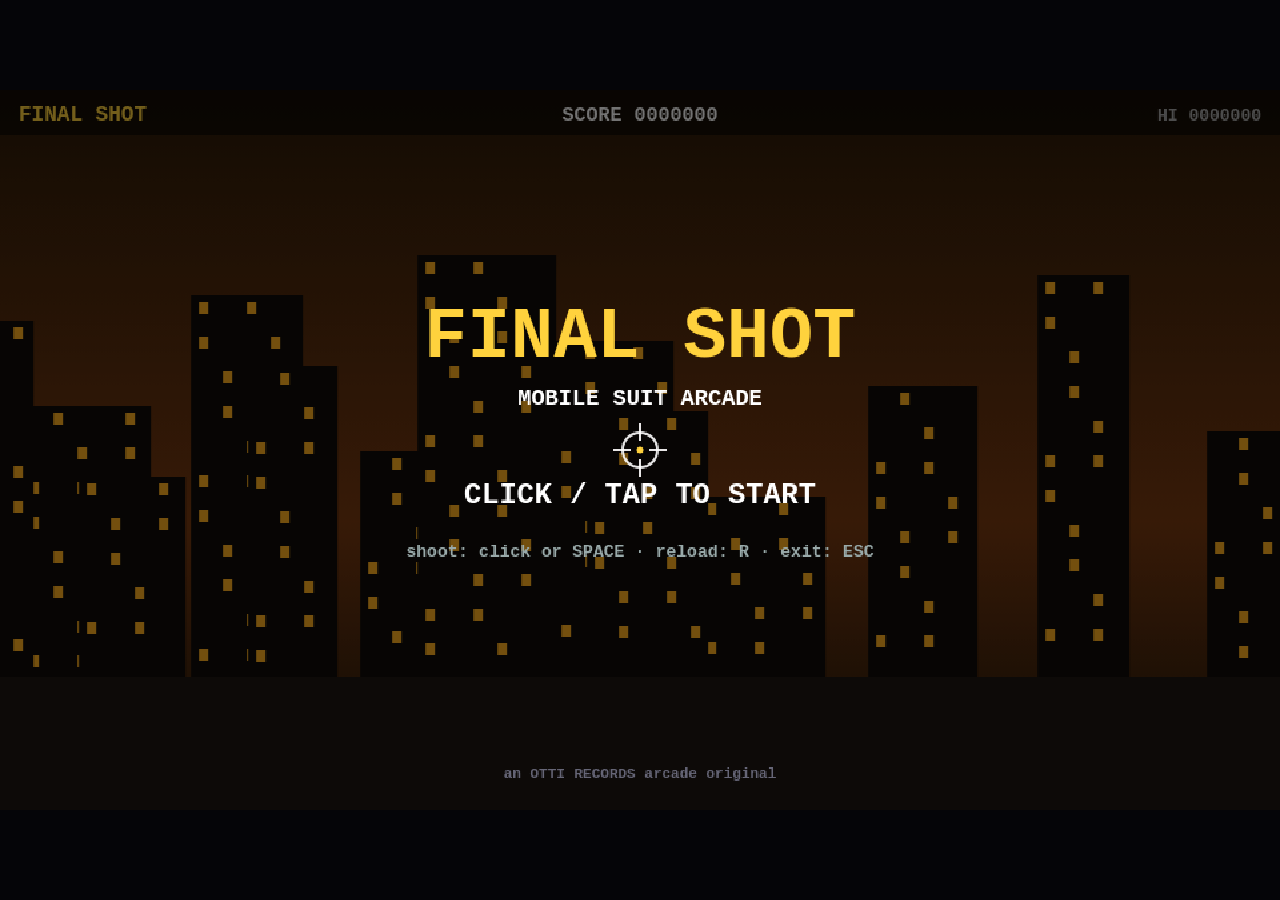
==== assets/arcade/index.html @ 14d90431 "Arcade wing: warehouse hall with 9 playable light-gun cabinets Recreates the arcade from OTTI's refe" ====
<!DOCTYPE html>
<html lang="en">
<head>
<meta charset="utf-8"/>
<meta name="viewport" content="width=device-width, initial-scale=1, viewport-fit=cover"/>
<title>OTTI ARCADE</title>
<style>
  *{box-sizing:border-box;margin:0;padding:0;-webkit-tap-highlight-color:transparent}
  html,body{width:100%;height:100%;overflow:hidden;background:#050508;font-family:'Courier New',monospace;
    user-select:none;-webkit-user-select:none;cursor:none}
  #cv{position:absolute;left:50%;top:50%;transform:translate(-50%,-50%);image-rendering:pixelated;cursor:none}
</style>
</head>
<body>
<canvas id="cv" width="960" height="540"></canvas>
<script>
/* ============================================================
   OTTI ARCADE — one light-gun engine, 8 games (hash-selected).
   All art canvas-drawn, all SFX synthesized. No external assets.
   Homage rebuilds of the cabinets in OTTI's reference video.
   ============================================================ */
const W=960,H=540,cv=document.getElementById('cv'),g=cv.getContext('2d');
function fit(){const s=Math.min(innerWidth/W,innerHeight/H);cv.style.width=(W*s)+'px';cv.style.height=(H*s)+'px';}
addEventListener('resize',fit);fit();

/* ---------- tiny synth SFX (no samples anywhere) ---------- */
let AC=null,master=null;
function ac(){if(!AC){AC=new (window.AudioContext||window.webkitAudioContext)();master=AC.createGain();master.gain.value=.5;master.connect(AC.destination);}AC.resume();return AC;}
function blip(f0,f1,dur,type,vol,noise){
  if(!AC)return;const t=AC.currentTime;
  if(noise){const n=AC.createBufferSource(),len=AC.sampleRate*dur,b=AC.createBuffer(1,len,AC.sampleRate),d=b.getChannelData(0);
    for(let i=0;i<len;i++)d[i]=(Math.random()*2-1)*(1-i/len);n.buffer=b;
    const gn=AC.createGain();gn.gain.setValueAtTime(vol,t);gn.gain.exponentialRampToValueAtTime(.001,t+dur);
    const fl=AC.createBiquadFilter();fl.type='bandpass';fl.frequency.setValueAtTime(f0,t);fl.frequency.exponentialRampToValueAtTime(Math.max(f1,40),t+dur);
    n.connect(fl);fl.connect(gn);gn.connect(master);n.start(t);n.stop(t+dur);return;}
  const o=AC.createOscillator(),gn=AC.createGain();o.type=type||'square';
  o.frequency.setValueAtTime(f0,t);o.frequency.exponentialRampToValueAtTime(Math.max(f1,30),t+dur);
  gn.gain.setValueAtTime(vol,t);gn.gain.exponentialRampToValueAtTime(.001,t+dur);
  o.connect(gn);gn.connect(master);o.start(t);o.stop(t+dur);
}
const SFX={
  shot:()=>blip(900,120,.09,'square',.30,true),
  auto:()=>blip(700,90,.06,'square',.18,true),
  pump:()=>{blip(300,80,.07,'square',.25,true);setTimeout(()=>blip(220,60,.06,'square',.22,true),70);},
  hit:()=>blip(300,900,.08,'square',.22),
  big:()=>blip(140,30,.5,'sawtooth',.4,true),
  bad:()=>blip(200,60,.35,'sawtooth',.35),
  civ:()=>blip(600,1200,.2,'triangle',.25),
  power:()=>{blip(440,880,.12,'square',.25);setTimeout(()=>blip(660,1320,.12,'square',.25),90);},
  reload:()=>{blip(500,250,.05,'square',.2,true);setTimeout(()=>blip(700,350,.05,'square',.2,true),90);},
  over:()=>{blip(400,50,.8,'sawtooth',.35);},
  stage:()=>{[523,659,784,1046].forEach((f,i)=>setTimeout(()=>blip(f,f,.14,'square',.22),i*110));},
  draw:()=>blip(1500,1500,.3,'sine',.3),
};

/* ---------- input ---------- */
const aim={x:W/2,y:H/2,down:false};
function toGame(e){const r=cv.getBoundingClientRect();return{x:(e.clientX-r.left)/r.width*W,y:(e.clientY-r.top)/r.height*H};}
cv.addEventListener('pointermove',e=>{const p=toGame(e);aim.x=p.x;aim.y=p.y;});
cv.addEventListener('pointerdown',e=>{e.preventDefault();const p=toGame(e);aim.x=p.x;aim.y=p.y;aim.down=true;ac();ST.shoot(p.x,p.y);});
cv.addEventListener('pointerup',()=>aim.down=false);
cv.addEventListener('pointercancel',()=>aim.down=false);
addEventListener('keydown',e=>{
  if(e.key==='Escape'){try{parent.__arcExit&&parent.__arcExit();}catch(_){}return;}
  if(e.repeat)return;ac();
  if(e.key===' '){ST.shoot(aim.x,aim.y);aim.down=true;}
  if(e.key==='r'||e.key==='R')ST.reload(true);
  if(e.key==='e'||e.key==='E')ST.specialKey();
});
addEventListener('keyup',e=>{if(e.key===' ')aim.down=false;});

/* ---------- helpers ---------- */
const TAU=Math.PI*2, rnd=(a,b)=>a+Math.random()*(b-a), pick=a=>a[Math.random()*a.length|0];
function rr(x,y,w,h,r){g.beginPath();g.roundRect(x,y,w,h,r);}
function txt(s,x,y,size,col,align){g.font='bold '+size+'px "Courier New",monospace';g.fillStyle=col;g.textAlign=align||'center';g.fillText(s,x,y);}

/* ============================================================
   GAME CONFIGS — each: theme, backdrop, enemy kinds, spawner,
   gun rules, special mechanics. Engine below is shared.
   ============================================================ */
const GAMES={

/* -------- GUNDAM: FINAL SHOT — mech shooter, city -> space -------- */
gundam:{
  title:'FINAL SHOT', sub:'MOBILE SUIT ARCADE', tint:'#ffd23d', hud:'shield',
  gun:{mag:Infinity}, stages:2,
  backdrop(t,stage){
    if(stage%2===0){ // city under siege
      const sky=g.createLinearGradient(0,0,0,H);sky.addColorStop(0,'#2a1a08');sky.addColorStop(.6,'#7a3a10');sky.addColorStop(1,'#171208');
      g.fillStyle=sky;g.fillRect(0,0,W,H);
      g.fillStyle='#100c0a';for(let i=0;i<14;i++){const bw=60+(i*37)%50,bh=120+(i*83)%200,x=((i*127+t*8)% (W+140))-120;g.fillRect(x,H-100-bh,bw,bh);
        g.fillStyle='#ffb020';for(let wy=0;wy<bh-20;wy+=26)for(let wx=6;wx<bw-10;wx+=18){if((i*7+wx+wy)%5<2)g.fillRect(x+wx,H-95-bh+wy,7,9);}g.fillStyle='#100c0a';}
      g.fillStyle='#1d1712';g.fillRect(0,H-100,W,100);
    }else{ // space
      g.fillStyle='#02030d';g.fillRect(0,0,W,H);
      g.fillStyle='#cfe4ff';for(let i=0;i<90;i++){const x=(i*211+t*(10+(i%5)*14))%W, y=(i*151)%H;g.globalAlpha=.3+(i%7)/10;g.fillRect(W-x,y,2,2);}g.globalAlpha=1;
      g.fillStyle='#12305a';g.beginPath();g.arc(W-140,110,70,0,TAU);g.fill();g.fillStyle='#1d4a80';g.beginPath();g.arc(W-160,95,54,0,TAU);g.fill();
    }
  },
  kinds:{
    zaku:{hp:2,pts:300,shooter:true,r:34,draw(e){ // one-eyed green mech head (original design)
      g.save();g.translate(e.x,e.y);
      g.fillStyle='#3f6b34';rr(-26,-20,52,40,8);g.fill();g.fillStyle='#2c4c25';rr(-30,4,60,14,5);g.fill();
      g.fillStyle='#151a12';rr(-16,-8,32,12,6);g.fill();
      const ph=(e.t*3)%2;g.fillStyle=ph<1?'#ff5050':'#ffb0b0';g.beginPath();g.arc(-8+16*((Math.sin(e.t*2)+1)/2),-2,5,0,TAU);g.fill();
      g.fillStyle='#3f6b34';rr(-6,-30,12,12,3);g.fill();g.restore();}},
    pod:{hp:1,pts:200,fly:true,r:24,draw(e){
      g.save();g.translate(e.x,e.y);g.rotate(Math.sin(e.t*4)*.2);
      g.fillStyle='#6b4a86';g.beginPath();g.ellipse(0,0,24,13,0,0,TAU);g.fill();
      g.fillStyle='#c9a2ff';g.beginPath();g.arc(0,-3,7,0,TAU);g.fill();
      g.fillStyle='#31213f';g.fillRect(-28,-2,10,4);g.fillRect(18,-2,10,4);g.restore();}},
    missile:{hp:1,pts:100,harm:true,r:14,draw(e){
      g.save();g.translate(e.x,e.y);g.rotate(e.vy>0?Math.PI/2:-Math.PI/2);
      g.fillStyle='#d8d5cc';rr(-14,-5,24,10,4);g.fill();g.fillStyle='#e84040';g.beginPath();g.moveTo(10,-5);g.lineTo(20,0);g.lineTo(10,5);g.fill();
      g.fillStyle='#ffb020';g.beginPath();g.moveTo(-14,-3);g.lineTo(-24-Math.random()*8,0);g.lineTo(-14,3);g.fill();g.restore();}},
    powerB:{hp:1,pts:0,power:'bazooka',r:20,draw(e){drop(e,'#e84040','B');}},
    powerS:{hp:1,pts:0,power:'shield',r:20,draw(e){drop(e,'#2b6be0','S');}},
  },
  spawn(s){
    if(s.tick%Math.max(30,70-s.stage*10)===0){
      const k=Math.random()<.6?'zaku':'pod';
      s.add(k, k==='zaku'?{x:rnd(60,W-60),y:H-60-rnd(0,60),vx:rnd(-30,30),vy:0}:{x:-30,y:rnd(60,H*0.5),vx:rnd(60,110)+s.stage*20,vy:0});
    }
    if(s.tick%150===100)s.add('missile',{x:rnd(80,W-80),y:-20,vx:0,vy:rnd(80,120)+s.stage*25});
    if(s.tick%600===400)s.add(Math.random()<.5?'powerB':'powerS',{x:rnd(100,W-100),y:-20,vx:0,vy:45});
    if(s.tick>0&&s.tick%1500===0)s.nextStage();
  },
  hudExtra(s){ if(s.power==='bazooka')txt('BAZOOKA x'+s.powerAmmo,W-14,58,15,'#ff7a1a','right'); },
},

/* -------- VIRTUA COP-style pair -------- */
vcop2:{
  title:'ARCADE COP 2', sub:'JUSTICE SHOT', tint:'#ffd23d', hud:'lives',
  gun:{mag:6}, stages:3,
  backdrop(t,stage){
    const cols=[['#20304a','#101825','#2c3f60'],['#3a2a18','#1d150c','#4a3a24'],['#25203a','#131020','#332c50']][stage%3];
    g.fillStyle=cols[1];g.fillRect(0,0,W,H);
    g.fillStyle=cols[0];g.fillRect(0,H-140,W,140);
    for(let i=0;i<6;i++){g.fillStyle=cols[2];rr(30+i*160,120+(i%2)*40,110,H-280-(i%2)*40,6);g.fill();
      g.fillStyle='rgba(0,0,0,.35)';rr(50+i*160,150+(i%2)*40,70,60,4);g.fill();}
    g.fillStyle='rgba(255,255,255,.05)';for(let i=0;i<3;i++)g.fillRect(0,90+i*130,W,2);
  },
  kinds:{
    thug:{hp:1,pts:200,shooter:true,timer:2.6,r:30,draw(e){goon(e,'#5a2a2a','#e0b090');}},
    boss:{hp:4,pts:800,shooter:true,timer:3.4,r:36,draw(e){goon(e,'#22284a','#e0b090',true);}},
    civ:{hp:1,pts:-1,friendly:true,r:30,draw(e){goon(e,'#2b6be0','#f0cfa8',false,true);}},
  },
  spawn(s){
    if(s.tick%Math.max(40,90-s.stage*14)===0)s.add('thug',popPos());
    if(s.tick%420===300)s.add('boss',popPos());
    if(s.tick%260===130)s.add('civ',{...popPos(),vx:rnd(40,80)*(Math.random()<.5?1:-1)});
    if(s.tick>0&&s.tick%1400===0)s.nextStage();
  },
},
vcop3:{
  title:'ARCADE COP 3', sub:'EXCEED TIME', tint:'#66b7ff', hud:'lives',
  gun:{mag:6}, stages:3, hasSlow:true,
  backdrop(t,stage){
    const dk=['#101d28','#182030','#0d2018'][stage%3];
    g.fillStyle=dk;g.fillRect(0,0,W,H);
    g.strokeStyle='rgba(102,183,255,.25)';g.lineWidth=2;
    for(let i=0;i<8;i++){g.strokeRect(40+i*115,100+(i%3)*30,90,H-260);}
    g.fillStyle='rgba(102,183,255,.08)';g.fillRect(0,H-120,W,120);
  },
  kinds:{
    thug:{hp:1,pts:250,shooter:true,timer:2.2,r:30,draw(e){goon(e,'#28383f','#d8b590');}},
    heavy:{hp:3,pts:600,shooter:true,timer:3.0,r:34,draw(e){goon(e,'#1a2a4f','#d8b590',true);}},
    civ:{hp:1,pts:-1,friendly:true,r:30,draw(e){goon(e,'#39c463','#f0cfa8',false,true);}},
  },
  spawn(s){
    if(s.tick%Math.max(34,80-s.stage*14)===0)s.add('thug',popPos());
    if(s.tick%380===200)s.add('heavy',popPos());
    if(s.tick%240===120)s.add('civ',{...popPos(),vx:rnd(50,90)*(Math.random()<.5?1:-1)});
    if(s.tick>0&&s.tick%1400===0)s.nextStage();
  },
  hudExtra(s){
    g.fillStyle='#0a1a2a';rr(W/2-90,H-26,180,14,7);g.fill();
    g.fillStyle=s.slowT>0?'#9ce0ff':'#2b6be0';rr(W/2-88,H-24,176*Math.min(1,s.slowMeter),10,5);g.fill();
    txt(s.slowT>0?'EXCEED!':'E = EXCEED',W/2,H-30,12,'#9ce0ff');
  },
},

/* -------- THE LOST LAND — dino shooter -------- */
lostworld:{
  title:'THE LOST LAND', sub:'SURVIVAL EXPEDITION', tint:'#39c463', hud:'lives',
  gun:{mag:8}, stages:2,
  backdrop(t,stage){
    const sky=g.createLinearGradient(0,0,0,H);
    if(stage%2===0){sky.addColorStop(0,'#0d2a1a');sky.addColorStop(1,'#03140a');}else{sky.addColorStop(0,'#2a1408');sky.addColorStop(1,'#140803');}
    g.fillStyle=sky;g.fillRect(0,0,W,H);
    g.fillStyle='#04200f';for(let i=0;i<9;i++){const x=(i*130+t*5)%(W+160)-140;
      g.beginPath();g.moveTo(x,H);g.quadraticCurveTo(x+30,H-260-(i%3)*60,x+8,H-320-(i%3)*60);
      g.quadraticCurveTo(x+60,H-300,x+90,H-330-(i%2)*50);g.quadraticCurveTo(x+80,H-200,x+120,H);g.fill();}
    g.fillStyle='#0a2e14';g.fillRect(0,H-90,W,90);
    g.fillStyle='rgba(160,255,190,.06)';g.beginPath();g.arc(W-120,90,60,0,TAU);g.fill();
  },
  kinds:{
    raptor:{hp:2,pts:300,lunge:true,timer:2.4,r:34,draw(e){
      g.save();g.translate(e.x,e.y);const s=e.kindKey==='raptor'?1:1;
      g.fillStyle='#4a7a2e';g.beginPath();g.ellipse(0,6,30,16,-.2,0,TAU);g.fill();
      g.beginPath();g.moveTo(20,-2);g.quadraticCurveTo(38,-16,46,-8);g.lineTo(34,2);g.fill(); // head
      g.fillStyle='#2e4f1c';g.beginPath();g.moveTo(-26,6);g.quadraticCurveTo(-52,0,-62,-10);g.lineTo(-40,12);g.fill(); // tail
      g.fillStyle='#ffd23d';g.beginPath();g.arc(38,-9,3,0,TAU);g.fill();
      g.fillStyle='#2e4f1c';rr(-6,16,8,16,3);g.fill();rr(8,16,8,16,3);g.fill();g.restore();}},
    ptero:{hp:1,pts:250,fly:true,r:30,draw(e){
      g.save();g.translate(e.x,e.y);const f=Math.sin(e.t*7);
      g.fillStyle='#6b4a2e';g.beginPath();g.moveTo(0,0);g.quadraticCurveTo(-30,-18*f,-56,-6*f);g.lineTo(-20,8);g.fill();
      g.beginPath();g.moveTo(0,0);g.quadraticCurveTo(30,-18*f,56,-6*f);g.lineTo(20,8);g.fill();
      g.fillStyle='#8a6440';g.beginPath();g.ellipse(0,2,14,8,0,0,TAU);g.fill();
      g.beginPath();g.moveTo(10,0);g.lineTo(26,-4);g.lineTo(12,6);g.fill();g.restore();}},
    rex:{hp:10,pts:1500,shooter:true,timer:4.5,r:52,boss:true,draw(e){
      g.save();g.translate(e.x,e.y);
      g.fillStyle='#5a6b2e';rr(-46,-30,92,60,16);g.fill();
      g.fillStyle='#3f4c1e';rr(-50,16,100,18,8);g.fill();
      g.fillStyle='#fff';for(let i=0;i<7;i++){g.beginPath();g.moveTo(-32+i*10,10);g.lineTo(-27+i*10,26);g.lineTo(-22+i*10,10);g.fill();}
      g.fillStyle='#ffd23d';g.beginPath();g.arc(-22,-12,6,0,TAU);g.arc(22,-12,6,0,TAU);g.fill();
      g.fillStyle='#2c3a12';g.beginPath();g.arc(-22,-12,3,0,TAU);g.arc(22,-12,3,0,TAU);g.fill();g.restore();}},
  },
  spawn(s){
    if(s.tick%Math.max(36,80-s.stage*12)===0)s.add('raptor',{...popPos(),y:H-120-rnd(0,80)});
    if(s.tick%200===80)s.add('ptero',{x:-40,y:rnd(70,220),vx:rnd(90,150)});
    if(s.tick%900===600)s.add('rex',{x:W/2+rnd(-200,200),y:H-170});
    if(s.tick>0&&s.tick%1600===0)s.nextStage();
  },
},

/* -------- SKYFIRE GUNNER — full-auto machine gun -------- */
machinegun:{
  title:'SKYFIRE GUNNER', sub:'FULL AUTO ASSAULT', tint:'#ff5050', hud:'shield',
  gun:{mag:Infinity,auto:true,heat:true}, stages:2,
  backdrop(t,stage){
    const sky=g.createLinearGradient(0,0,0,H);sky.addColorStop(0,'#0c1a30');sky.addColorStop(1,'#233a55');
    g.fillStyle=sky;g.fillRect(0,0,W,H);
    g.fillStyle='#131d2c';for(let i=0;i<16;i++){const bw=44+(i*29)%40,bh=90+(i*67)%220,x=(i*67+t*30)%(W+120)-100;
      g.fillRect(x,H-70-bh*.7,bw,bh);g.fillStyle='#8ab4ff';for(let wy=8;wy<bh*.7-10;wy+=22){if((i+wy)%3<1)g.fillRect(x+8,H-70-bh*.7+wy,5,7);}g.fillStyle='#131d2c';}
    g.fillStyle='#0d1420';g.fillRect(0,H-70,W,70);
    g.fillStyle='rgba(255,255,255,.5)';for(let i=0;i<20;i++)g.fillRect((i*97+t*160)%W,(i*61)%H*.5,10,1); // speed streaks
  },
  kinds:{
    drone:{hp:2,pts:150,fly:true,r:24,draw(e){
      g.save();g.translate(e.x,e.y);g.rotate(Math.sin(e.t*5)*.15);
      g.fillStyle='#84202a';rr(-20,-8,40,16,6);g.fill();
      g.fillStyle='#3a0f14';rr(-26,-3,8,6,2);g.fill();rr(18,-3,8,6,2);g.fill();
      g.fillStyle='#ffd23d';g.beginPath();g.arc(0,0,5,0,TAU);g.fill();
      g.strokeStyle='rgba(255,255,255,.6)';g.lineWidth=2;g.beginPath();g.moveTo(-30,-12);g.lineTo(30,-12);g.stroke();g.restore();}},
    mech:{hp:5,pts:400,shooter:true,timer:2.8,r:34,draw(e){
      g.save();g.translate(e.x,e.y);
      g.fillStyle='#4c545e';rr(-24,-26,48,40,8);g.fill();
      g.fillStyle='#2c3238';rr(-32,-2,12,30,4);g.fill();rr(20,-2,12,30,4);g.fill();
      g.fillStyle='#ff5050';g.beginPath();g.arc(0,-12,7,0,TAU);g.fill();
      g.fillStyle='#1a1e24';rr(-14,2,28,10,4);g.fill();g.restore();}},
    rocket:{hp:1,pts:100,harm:true,r:14,draw(e){
      g.save();g.translate(e.x,e.y);g.rotate(Math.atan2(e.vy,e.vx));
      g.fillStyle='#c8c2b4';rr(-12,-4,20,8,3);g.fill();
      g.fillStyle='#ff7a1a';g.beginPath();g.moveTo(-12,-3);g.lineTo(-22,0);g.lineTo(-12,3);g.fill();g.restore();}},
  },
  spawn(s){
    if(s.tick%Math.max(16,40-s.stage*8)===0)s.add('drone',{x:W+40,y:rnd(50,H-160),vx:-rnd(120,200)-s.stage*40});
    if(s.tick%140===60)s.add('mech',{x:rnd(80,W-80),y:H-110});
    if(s.tick%110===40){const y=rnd(80,H-140);s.add('rocket',{x:W+20,y,vx:-rnd(170,240),vy:rnd(-20,20)});}
    if(s.tick>0&&s.tick%1500===0)s.nextStage();
  },
  hudExtra(s){
    g.fillStyle='#0a0a12';rr(W/2-90,H-26,180,14,7);g.fill();
    g.fillStyle=s.heatLock>0?'#ff3030':(s.heat>.7?'#ff7a1a':'#39c463');rr(W/2-88,H-24,176*Math.min(1,s.heat),10,5);g.fill();
    txt(s.heatLock>0?'OVERHEAT!':'HOLD TO FIRE',W/2,H-30,12,'#ffb0a0');
  },
},

/* -------- HOUSE OF THE UNDEAD — goofy zombie gallery (no occult) -------- */
hotd:{
  title:'HOUSE OF THE UNDEAD', sub:'RESCUE THE HOMIES', tint:'#8dff1a', hud:'lives',
  gun:{mag:6}, stages:2,
  backdrop(t,stage){
    g.fillStyle='#0c0c14';g.fillRect(0,0,W,H);
    g.fillStyle='#1a1626';g.fillRect(60,60,W-120,H-160); // hallway
    g.fillStyle='#0f0d1a';for(let i=0;i<5;i++){rr(90+i*170,110,120,H-320,6);g.fill();} // windows
    g.fillStyle='rgba(141,255,26,.05)';g.fillRect(60,60,W-120,H-160);
    g.fillStyle='#241d33';g.fillRect(0,H-100,W,100);
    g.strokeStyle='#372c4d';g.lineWidth=3;for(let i=0;i<7;i++){g.beginPath();g.moveTo(i*160,H-100);g.lineTo(i*160+40,H);g.stroke();}
    g.fillStyle='rgba(255,255,180,.06)';g.beginPath();g.arc(W/2,40,150,0,TAU);g.fill(); // chandelier glow
  },
  kinds:{
    ghoul:{hp:2,pts:250,lunge:true,timer:2.8,r:32,draw(e){
      g.save();g.translate(e.x,e.y);const sway=Math.sin(e.t*3)*4;
      g.fillStyle='#5a8a3a';rr(-18+sway*.3,-26,36,34,10);g.fill(); // head
      g.fillStyle='#48702e';rr(-24,4,48,26,8);g.fill(); // torso
      g.fillStyle='#fff';g.beginPath();g.arc(-8+sway*.3,-14,5,0,TAU);g.arc(8+sway*.3,-14,5,0,TAU);g.fill();
      g.fillStyle='#111';g.beginPath();g.arc(-8+sway*.3,-13,2,0,TAU);g.arc(9+sway*.3,-12,2,0,TAU);g.fill();
      g.fillStyle='#2c4a1c';rr(-30,8,10,18,4);g.fill();rr(20,8,10,18,4);g.fill(); // arms out
      g.fillStyle='#111';rr(-8+sway*.3,-6,16,5,2);g.fill();g.restore();}},
    crawler:{hp:1,pts:200,fly:true,r:24,draw(e){
      g.save();g.translate(e.x,e.y);
      g.fillStyle='#6a9a42';g.beginPath();g.ellipse(0,0,24,12,Math.sin(e.t*6)*.15,0,TAU);g.fill();
      g.fillStyle='#fff';g.beginPath();g.arc(10,-4,4,0,TAU);g.fill();g.fillStyle='#111';g.beginPath();g.arc(11,-4,2,0,TAU);g.fill();
      g.fillStyle='#48702e';for(let i=0;i<3;i++){rr(-18+i*12,8,5,8,2);g.fill();}g.restore();}},
    axe:{hp:1,pts:150,harm:true,r:14,draw(e){
      g.save();g.translate(e.x,e.y);g.rotate(e.t*9);
      g.fillStyle='#7a5a34';rr(-3,-16,6,32,3);g.fill();
      g.fillStyle='#b8bcc4';g.beginPath();g.moveTo(0,-16);g.quadraticCurveTo(18,-12,14,2);g.lineTo(0,-4);g.fill();g.restore();}},
    civ:{hp:1,pts:-1,friendly:true,rescue:true,r:30,draw(e){goon(e,'#c9a2ff','#f0cfa8',false,true);}},
  },
  spawn(s){
    if(s.tick%Math.max(38,84-s.stage*14)===0)s.add('ghoul',{...popPos(),y:H-140-rnd(0,60)});
    if(s.tick%230===90)s.add('crawler',{x:Math.random()<.5?-30:W+30,y:H-90,vx:0});
    if(s.tick%170===80)s.add('axe',{x:rnd(100,W-100),y:-20,vy:rnd(120,180),vx:rnd(-30,30)});
    if(s.tick%320===200)s.add('civ',{x:Math.random()<.5?-30:W+30,y:H-150,vx:0});
    if(s.tick>0&&s.tick%1500===0)s.nextStage();
  },
},

/* -------- BIG RACK HUNTER — buck hunting -------- */
buckhunter:{
  title:'BIG RACK HUNTER', sub:'OPEN SEASON', tint:'#ff9a3d', hud:'lives',
  gun:{mag:3,pump:true}, stages:2,
  backdrop(t,stage){
    const sky=g.createLinearGradient(0,0,0,H);
    if(stage%2===0){sky.addColorStop(0,'#ff9a3d');sky.addColorStop(.5,'#e0563a');sky.addColorStop(1,'#3a1c22');}
    else{sky.addColorStop(0,'#a8c8e8');sky.addColorStop(.6,'#e8e2d0');sky.addColorStop(1,'#5a5142');}
    g.fillStyle=sky;g.fillRect(0,0,W,H);
    g.fillStyle='rgba(20,14,10,.85)';for(let i=0;i<8;i++){const x=(i*140)% (W+100)-50;
      g.fillRect(x,H-330,10,140);g.beginPath();g.moveTo(x+5,H-380);g.lineTo(x-32,H-240);g.lineTo(x+42,H-240);g.fill();}
    g.fillStyle='#241a10';g.fillRect(0,H-200,W,200);
    g.fillStyle='#3f2f1a';g.fillRect(0,H-90,W,90);
    if(stage%2===0){g.fillStyle='rgba(255,200,60,.8)';g.beginPath();g.arc(W-180,120,44,0,TAU);g.fill();}
  },
  kinds:{
    buck:{hp:1,pts:500,run:true,r:36,draw(e){deer(e,true);}},
    doe:{hp:1,pts:-1,friendly:true,run:true,r:34,draw(e){deer(e,false);}},
    bird:{hp:1,pts:150,fly:true,r:20,draw(e){
      g.save();g.translate(e.x,e.y);const f=Math.sin(e.t*8);
      g.fillStyle='#2c2418';g.beginPath();g.moveTo(0,0);g.quadraticCurveTo(-16,-10*f,-30,-2*f);g.lineTo(-10,4);g.fill();
      g.beginPath();g.moveTo(0,0);g.quadraticCurveTo(16,-10*f,30,-2*f);g.lineTo(10,4);g.fill();
      g.fillStyle='#3f3626';g.beginPath();g.ellipse(0,0,9,6,0,0,TAU);g.fill();g.restore();}},
  },
  spawn(s){
    if(s.tick%Math.max(60,120-s.stage*20)===0){const dir=Math.random()<.5?1:-1;
      s.add(Math.random()<.55?'buck':'doe',{x:dir>0?-50:W+50,y:H-150-rnd(0,40),vx:dir*(rnd(120,200)+s.stage*30)});}
    if(s.tick%240===100)s.add('bird',{x:-30,y:rnd(60,180),vx:rnd(100,160)});
    if(s.tick>0&&s.tick%1400===0)s.nextStage();
  },
  hudExtra(s){ if(s.mag===0)txt('SPACE/CLICK = PUMP',W/2,H-30,13,'#ffd23d'); },
},

/* -------- RED GUN RANGE — western target gallery -------- */
redgun:{
  title:'RED GUN RANGE', sub:'QUICK DRAW GALLERY', tint:'#ffd23d', hud:'timer', roundTime:25,
  gun:{mag:6}, stages:3,
  backdrop(t,stage){
    g.fillStyle='#2a1408';g.fillRect(0,0,W,H);
    g.fillStyle='#3f2210';g.fillRect(30,50,W-60,H-120);
    g.fillStyle='#523018';for(let i=0;i<3;i++)g.fillRect(60,130+i*120,W-120,16); // shelves
    g.fillStyle='#1d0e05';g.fillRect(0,H-70,W,70);
    txt('★ RED GUN RANGE ★',W/2,42,22,'#ffd23d');
    g.fillStyle='rgba(255,210,61,.08)';g.beginPath();g.arc(W/2,H/2,240,0,TAU);g.fill();
  },
  kinds:{
    bottle:{hp:1,pts:100,still:true,r:20,draw(e){
      g.save();g.translate(e.x,e.y);
      g.fillStyle='#3aa66a';rr(-8,-20,16,34,6);g.fill();rr(-4,-32,8,14,3);g.fill();
      g.fillStyle='rgba(255,255,255,.35)';rr(-5,-18,4,24,2);g.fill();g.restore();}},
    plate:{hp:1,pts:150,still:true,r:18,draw(e){
      g.save();g.translate(e.x,e.y);
      g.fillStyle='#e8e2d0';g.beginPath();g.arc(0,0,16,0,TAU);g.fill();
      g.strokeStyle='#c04030';g.lineWidth=3;g.beginPath();g.arc(0,0,10,0,TAU);g.stroke();
      g.fillStyle='#c04030';g.beginPath();g.arc(0,0,4,0,TAU);g.fill();g.restore();}},
    star:{hp:1,pts:300,fly:true,r:18,draw(e){
      g.save();g.translate(e.x,e.y);g.rotate(e.t*4);
      g.fillStyle='#ffd23d';g.beginPath();for(let i=0;i<5;i++){const a=i/5*TAU-Math.PI/2;
        g.lineTo(Math.cos(a)*16,Math.sin(a)*16);const a2=a+TAU/10;g.lineTo(Math.cos(a2)*7,Math.sin(a2)*7);}g.fill();g.restore();}},
    dummy:{hp:1,pts:-1,friendly:true,still:true,r:24,draw(e){
      g.save();g.translate(e.x,e.y);
      g.fillStyle='#c8b898';rr(-12,-24,24,20,8);g.fill();rr(-16,-4,32,26,6);g.fill();
      txt('NO',0,10,12,'#c04030');g.restore();}},
  },
  spawn(s){
    if(s.tick%30===0&&s.count('bottle')+s.count('plate')<8){
      const shelf=(Math.random()*3|0);s.add(Math.random()<.6?'bottle':'plate',{x:rnd(90,W-90),y:118+shelf*120});}
    if(s.tick%160===80)s.add('star',{x:-20,y:rnd(80,H-160),vx:rnd(140,220)});
    if(s.tick%200===120&&s.count('dummy')<2){const shelf=(Math.random()*3|0);s.add('dummy',{x:rnd(120,W-120),y:112+shelf*120});}
  },
},
};

/* ---------- shared drawing helpers used by configs ---------- */
function drop(e,col,letter){ // parachute power-up crate
  g.save();g.translate(e.x,e.y);
  g.strokeStyle='rgba(255,255,255,.7)';g.lineWidth=2;
  g.beginPath();g.arc(0,-26,16,Math.PI,0);g.stroke();
  g.beginPath();g.moveTo(-16,-26);g.lineTo(-8,-6);g.moveTo(16,-26);g.lineTo(8,-6);g.stroke();
  g.fillStyle=col;rr(-13,-8,26,22,5);g.fill();
  txt(letter,0,9,15,'#fff');g.restore();
}
function goon(e,coat,skin,heavy,friendly){ // pop-up person silhouette (blocky, original)
  g.save();g.translate(e.x,e.y);
  g.fillStyle=skin;g.beginPath();g.arc(0,-22,11,0,TAU);g.fill();
  g.fillStyle=coat;rr(-17,-10,34,34,8);g.fill();
  if(heavy){g.fillStyle='rgba(0,0,0,.3)';rr(-17,-10,34,12,6);g.fill();}
  if(!friendly){g.fillStyle='#16181d';rr(12,-4,16,6,3);g.fill();} // gun arm
  else{g.fillStyle=skin;rr(-24,-16,7,20,3);g.fill();rr(17,-16,7,20,3);g.fill();} // hands up
  g.restore();
}
function deer(e,buck){
  g.save();g.translate(e.x,e.y);const dir=e.vx>=0?1:-1;g.scale(dir,1);
  const run=Math.sin(e.t*10)*6;
  g.fillStyle=buck?'#8a5a2e':'#a8764a';g.beginPath();g.ellipse(0,0,30,16,0,0,TAU);g.fill();
  g.beginPath();g.moveTo(24,-6);g.quadraticCurveTo(38,-22,44,-18);g.lineTo(34,-2);g.fill(); // neck/head
  g.fillStyle=buck?'#6b4522':'#8a6240';
  rr(-22,10,6,22+run*.4,3);g.fill();rr(-8,10,6,22-run*.4,3);g.fill();rr(8,10,6,22+run*.3,3);g.fill();rr(20,10,6,22-run*.3,3);g.fill();
  if(buck){g.strokeStyle='#e8dcc8';g.lineWidth=3;g.beginPath();
    g.moveTo(38,-20);g.lineTo(34,-34);g.moveTo(36,-28);g.lineTo(28,-34);g.moveTo(36,-28);g.lineTo(42,-36);
    g.moveTo(42,-19);g.lineTo(48,-32);g.moveTo(46,-26);g.lineTo(52,-30);g.stroke();}
  g.fillStyle='#241a10';g.beginPath();g.arc(42,-16,2.5,0,TAU);g.fill();
  g.restore();
}
function popPos(){const edge=Math.random();
  if(edge<.4)return{x:rnd(70,W-70),y:H-130-rnd(0,80)};
  return{x:Math.random()<.5?rnd(60,240):rnd(W-240,W-60),y:rnd(150,H-160)};}

/* ============================================================
   ENGINE
   ============================================================ */
const id=(()=>{const h=(location.hash||'').replace('#','');return GAMES[h]?h:'gundam';})();
const C=GAMES[id];
document.title='OTTI ARCADE — '+C.title;

const ST={
  mode:'attract', tick:0, t:0, score:0, hi:0, stage:0, ents:[], fx:[],
  lives:3, shield:6, mag:C.gun.mag, reloading:0, heat:0, heatLock:0,
  slowMeter:0, slowT:0, power:null, powerAmmo:0, timer:C.roundTime||0, flash:0, shake:0, over:0,
  add(kind,props){const k=C.kinds[kind];
    this.ents.push({kindKey:kind,k,hp:k.hp,t:0,vx:0,vy:0,timer:k.timer||0,dead:0,...props});},
  count(kind){return this.ents.filter(e=>e.kindKey===kind&&!e.dead).length;},
  nextStage(){this.stage++;SFX.stage();this.flashMsg='STAGE '+(this.stage+1);this.flashT=2;},
  start(){this.mode='play';this.tick=0;this.score=0;this.stage=0;this.ents=[];this.fx=[];
    this.lives=3;this.shield=6;this.mag=C.gun.mag;this.reloading=0;this.heat=0;this.heatLock=0;
    this.slowMeter=0;this.slowT=0;this.power=null;this.powerAmmo=0;this.timer=C.roundTime||0;
    this.flashMsg='STAGE 1';this.flashT=2;SFX.stage();},
  hurt(n){ if(this.mode!=='play')return; this.shake=.4;SFX.bad();
    if(C.hud==='shield'){this.shield-=n;if(this.shield<=0)this.gameOver();}
    else{this.lives-=1;if(this.lives<=0)this.gameOver();}},
  gameOver(){this.mode='over';this.over=0;this.hi=Math.max(this.hi,this.score);SFX.over();},
  reload(manual){ if(this.mode!=='play'||C.gun.mag===Infinity||this.reloading>0||this.mag===C.gun.mag)return;
    this.reloading=C.gun.pump?.5:.8;SFX[C.gun.pump?'pump':'reload']();},
  specialKey(){ if(C.hasSlow&&this.mode==='play'&&this.slowMeter>=1){this.slowT=3;this.slowMeter=0;SFX.power();} },
  shoot(x,y){
    if(this.mode==='attract'){this.start();return;}
    if(this.mode==='over'){if(this.over>1.2)this.mode='attract';return;}
    if(this.reloading>0)return;
    if(C.gun.heat){ if(this.heatLock>0)return; } // full-auto handled in update; single click fires one too
    if(C.gun.mag!==Infinity){
      if(this.mag<=0){this.reload(true);return;}
      this.mag--;
    }
    this.fire(x,y);
  },
  fire(x,y){
    SFX[C.gun.auto?'auto':'shot']();
    this.fx.push({kind:'flash',x,y,t:0});
    const R=this.power==='bazooka'?70:0;
    let hitAny=false;
    // nearest target whose radius (+bazooka splash) contains the shot
    const hits=this.ents.filter(e=>!e.dead&&Math.hypot(e.x-x,e.y-y)<=e.k.r+R);
    if(this.power==='bazooka'&&R){this.fx.push({kind:'boom',x,y,t:0});SFX.big();
      this.powerAmmo--;if(this.powerAmmo<=0)this.power=null;}
    hits.forEach(e=>{
      hitAny=true;
      if(e.k.friendly){e.dead=1;this.fx.push({kind:'no',x:e.x,y:e.y,t:0});
        SFX.bad();this.score=Math.max(0,this.score-500);this.hurt(1);return;}
      e.hp-=this.power==='bazooka'?3:1;
      if(e.hp<=0){e.dead=1;this.score+=e.k.pts;SFX.hit();
        this.fx.push({kind:e.k.boss?'boom':'pop',x:e.x,y:e.y,t:0});
        if(e.k.boss)SFX.big();
        if(e.k.power){this.power=e.k.power==='bazooka'?'bazooka':this.power;
          if(e.k.power==='shield'){this.shield=Math.min(8,this.shield+2);}else{this.powerAmmo=5;}SFX.power();}
        if(C.hasSlow)this.slowMeter=Math.min(1,this.slowMeter+.12);
      } else {this.fx.push({kind:'spark',x:x,y:y,t:0});SFX.hit();}
    });
    if(!hitAny)this.fx.push({kind:'miss',x,y,t:0});
  },
  update(dt){
    this.t+=dt;
    if(this.mode==='play'){
      const slow=this.slowT>0?.35:1;
      this.slowT=Math.max(0,this.slowT-dt);
      this.tick++;
      if(this.reloading>0){this.reloading-=dt;if(this.reloading<=0){this.mag=C.gun.mag;}}
      if(C.gun.heat){
        if(this.heatLock>0){this.heatLock-=dt;if(this.heatLock<=0)this.heat=0;}
        else if(aim.down){this.heat+=dt*.5;
          if(this.tick%4===0)this.fire(aim.x+rnd(-6,6),aim.y+rnd(-6,6));
          if(this.heat>=1){this.heatLock=1.6;SFX.bad();}}
        else this.heat=Math.max(0,this.heat-dt*.6);
      }
      if(C.hud==='timer'){this.timer-=dt;
        if(this.timer<=0){this.stage++;this.timer=C.roundTime;SFX.stage();this.flashMsg='ROUND '+(this.stage+1);this.flashT=2;
          if(this.stage>=C.stages*2)this.gameOver();}}
      C.spawn(this);
      this.ents.forEach(e=>{
        e.t+=dt*slow;
        e.x+=(e.vx||0)*dt*slow;e.y+=(e.vy||0)*dt*slow;
        if(e.k.fly&&e.vx&&Math.abs(e.vx)>1)e.y+=Math.sin(e.t*3)*.6;
        if(e.k.lunge){e.y-=Math.sin(e.t*2.4)*.5;e.x+=Math.sin(e.t*1.7)*(e.x<W/2?.8:-.8);}
        if(e.k.rescue&&!e.vx)e.vx=(e.x<W/2?1:-1)*60;
        if(e.k.shooter){e.timer-=dt*slow;
          if(e.timer<=0){e.timer=e.k.timer;this.fx.push({kind:'enemyshot',x:e.x,y:e.y,t:0});this.hurt(1);}}
        if(e.k.harm&&(e.y>H-40||e.x<-30&&e.vx<0)){e.dead=1;this.hurt(1);this.fx.push({kind:'boom',x:e.x,y:Math.min(e.y,H-60),t:0});}
        if(e.x<-90||e.x>W+90||e.y>H+60){ // escaped
          if(e.k.rescue&&!e.dead){this.score+=400;SFX.civ();this.fx.push({kind:'saved',x:e.x<0?40:W-40,y:e.y,t:0});}
          e.dead=1;}
        if(e.k.still&&e.t>4)e.dead=1;
      });
      this.ents=this.ents.filter(e=>!e.dead);
      this.flashT=Math.max(0,(this.flashT||0)-dt);
      this.shake=Math.max(0,this.shake-dt*2);
    }
    if(this.mode==='over')this.over+=dt;
    this.fx.forEach(f=>f.t+=dt);this.fx=this.fx.filter(f=>f.t<(f.kind==='boom'?.6:.4));
    window.__arcState={game:id,mode:this.mode,score:this.score,stage:this.stage,ents:this.ents.length,
      lives:this.lives,shield:this.shield,mag:this.mag,audio:AC?AC.state:'none'};
  },
  draw(){
    g.save();
    if(this.shake>0)g.translate(rnd(-6,6)*this.shake,rnd(-6,6)*this.shake);
    C.backdrop(this.t,this.stage);
    this.ents.forEach(e=>{
      e.k.draw(e);
      if(e.k.shooter&&this.mode==='play'){ // attack warning ring
        const p=Math.max(0,e.timer/(e.k.timer||3));
        g.strokeStyle=p<.35?'#ff3030':'rgba(255,255,255,.5)';g.lineWidth=p<.35?4:2;
        g.beginPath();g.arc(e.x,e.y,e.k.r+8,-Math.PI/2,-Math.PI/2+TAU*(1-p));g.stroke();}
      if(e.k.boss){g.fillStyle='#111';rr(e.x-40,e.y-e.k.r-18,80,8,4);g.fill();
        g.fillStyle='#ff5050';rr(e.x-38,e.y-e.k.r-16,76*Math.max(0,e.hp/e.k.hp),4,2);g.fill();}
      if(e.k.friendly){txt(e.k.rescue?'HELP!':'NO!',e.x,e.y-e.k.r-10,12,'#9ce0ff');}
    });
    this.fx.forEach(f=>{
      const p=f.t/.4;
      if(f.kind==='flash'){g.fillStyle='rgba(255,240,160,'+(1-p)+')';g.beginPath();g.arc(f.x,f.y,10+p*14,0,TAU);g.fill();}
      if(f.kind==='spark'){g.strokeStyle='rgba(255,210,61,'+(1-p)+')';g.lineWidth=2;
        for(let i=0;i<5;i++){const a=i/5*TAU+f.t*3;g.beginPath();g.moveTo(f.x,f.y);g.lineTo(f.x+Math.cos(a)*(8+p*16),f.y+Math.sin(a)*(8+p*16));g.stroke();}}
      if(f.kind==='pop'){g.fillStyle='rgba(255,122,26,'+(1-p)+')';g.beginPath();g.arc(f.x,f.y,6+p*26,0,TAU);g.fill();}
      if(f.kind==='boom'){const q=f.t/.6;g.fillStyle='rgba(255,90,40,'+(1-q)+')';g.beginPath();g.arc(f.x,f.y,12+q*70,0,TAU);g.fill();
        g.fillStyle='rgba(255,220,120,'+(1-q)*.9+')';g.beginPath();g.arc(f.x,f.y,6+q*36,0,TAU);g.fill();}
      if(f.kind==='miss'){g.strokeStyle='rgba(255,255,255,'+(1-p)*.5+')';g.lineWidth=2;g.beginPath();g.arc(f.x,f.y,4+p*6,0,TAU);g.stroke();}
      if(f.kind==='no'){txt('NO!',f.x,f.y-20-p*20,20,'rgba(255,80,80,'+(1-p)+')');}
      if(f.kind==='saved'){txt('+400 SAVED',f.x,f.y-p*30,15,'rgba(141,255,26,'+(1-p)+')');}
      if(f.kind==='enemyshot'){g.fillStyle='rgba(255,60,60,'+(1-p)*.5+')';g.fillRect(0,0,W,H);}
    });
    g.restore();
    this.drawHUD();
    this.drawCross();
  },
  drawHUD(){
    // top bar
    g.fillStyle='rgba(0,0,0,.55)';g.fillRect(0,0,W,34);
    txt(C.title,14,23,16,C.tint,'left');
    txt('SCORE '+String(this.score).padStart(7,'0'),W/2,23,15,'#fff');
    txt('HI '+String(Math.max(this.hi,this.score)).padStart(7,'0'),W-14,23,13,'#aaa','right');
    if(this.mode==='play'){
      // ammo / lives / shield
      if(C.gun.mag!==Infinity){
        for(let i=0;i<C.gun.mag;i++){g.fillStyle=i<this.mag?C.tint:'rgba(255,255,255,.15)';rr(14+i*15,H-26,10,16,3);g.fill();}
        if(this.reloading>0)txt(C.gun.pump?'PUMPING…':'RELOADING…',14,H-34,12,'#fff','left');
        else if(this.mag===0)txt('R / CLICK = RELOAD',14,H-34,12,'#ff9a3d','left');
      }
      if(C.hud==='shield'){for(let i=0;i<8;i++){g.fillStyle=i<this.shield?'#39c463':'rgba(255,255,255,.12)';rr(W-30-i*16,H-24,12,12,3);g.fill();}
        txt('SHIELD',W-14,H-30,11,'#9fe8b8','right');}
      else if(C.hud==='timer'){txt('TIME '+Math.ceil(this.timer),W-16,H-14,18,this.timer<6?'#ff5050':'#ffd23d','right');}
      else{for(let i=0;i<3;i++){g.fillStyle=i<this.lives?'#ff5050':'rgba(255,255,255,.12)';
        g.beginPath();g.arc(W-26-i*22,H-18,8,0,TAU);g.fill();}txt('LIFE',W-14,H-32,11,'#ffb0a0','right');}
      if(C.hudExtra)C.hudExtra(this);
      txt('STAGE '+(this.stage+1),14,H-8,11,'#889','left');
      if(this.flashT>0)txt(this.flashMsg,W/2,H/2-60,42,'rgba(255,255,255,'+Math.min(1,this.flashT)+')');
    }
    if(this.mode==='attract'){
      g.fillStyle='rgba(0,0,0,.55)';g.fillRect(0,0,W,H);
      txt(C.title,W/2,H/2-70,54,C.tint);
      txt(C.sub,W/2,H/2-34,17,'#fff');
      if((this.t*2|0)%2===0)txt('CLICK / TAP TO START',W/2,H/2+40,22,'#fff');
      txt('shoot: click or SPACE · reload: R · exit: ESC',W/2,H/2+80,13,'#9aa');
      if(C.hasSlow)txt('E = EXCEED slow-mo when meter is full',W/2,H/2+102,13,'#9ce0ff');
      if(C.gun.heat)txt('hold to fire full-auto — watch the heat',W/2,H/2+102,13,'#ffb0a0');
      if(C.gun.pump)txt('3 shells, then pump (R). Bucks only — no does!',W/2,H/2+102,13,'#ffd8a8');
      txt('an OTTI RECORDS arcade original',W/2,H-24,11,'#667');
    }
    if(this.mode==='over'){
      g.fillStyle='rgba(0,0,0,.6)';g.fillRect(0,0,W,H);
      txt('GAME OVER',W/2,H/2-30,50,'#ff5050');
      txt('SCORE '+this.score,W/2,H/2+14,22,'#fff');
      if(this.over>1.2&&(this.t*2|0)%2===0)txt('CLICK TO CONTINUE',W/2,H/2+58,18,'#ffd23d');
    }
  },
  drawCross(){
    const x=aim.x,y=aim.y;
    g.strokeStyle=this.reloading>0?'rgba(255,150,60,.9)':'rgba(255,255,255,.9)';g.lineWidth=2;
    g.beginPath();g.arc(x,y,13,0,TAU);g.stroke();
    g.beginPath();g.moveTo(x-20,y);g.lineTo(x-7,y);g.moveTo(x+7,y);g.lineTo(x+20,y);
    g.moveTo(x,y-20);g.lineTo(x,y-7);g.moveTo(x,y+7);g.lineTo(x,y+20);g.stroke();
    g.fillStyle=C.tint;g.beginPath();g.arc(x,y,2.5,0,TAU);g.fill();
  },
};
window.__arcStop=()=>{ if(AC&&AC.state==='running')AC.suspend(); if(ST.mode==='play')ST.mode='attract'; };
window.__arcGame=id;
window.__arcStep=(n,dt)=>{n=n||1;dt=dt||.016;for(let i=0;i<n;i++)ST.update(dt);ST.draw();}; // manual frame driver (preview suspends rAF)
window.__arcShoot=(x,y)=>ST.shoot(x,y); // test hook
window.__arcEnts=()=>ST.ents.filter(e=>!e.dead).map(e=>({k:e.kindKey,x:e.x,y:e.y,friendly:!!e.k.friendly})); // test hook

let last=0;
function loop(ts){
  const dt=Math.min(.05,(ts-last)/1000||.016);last=ts;
  ST.update(dt);ST.draw();
  requestAnimationFrame(loop);
}
requestAnimationFrame(loop);
window.focus();
</script>
</body>
</html>
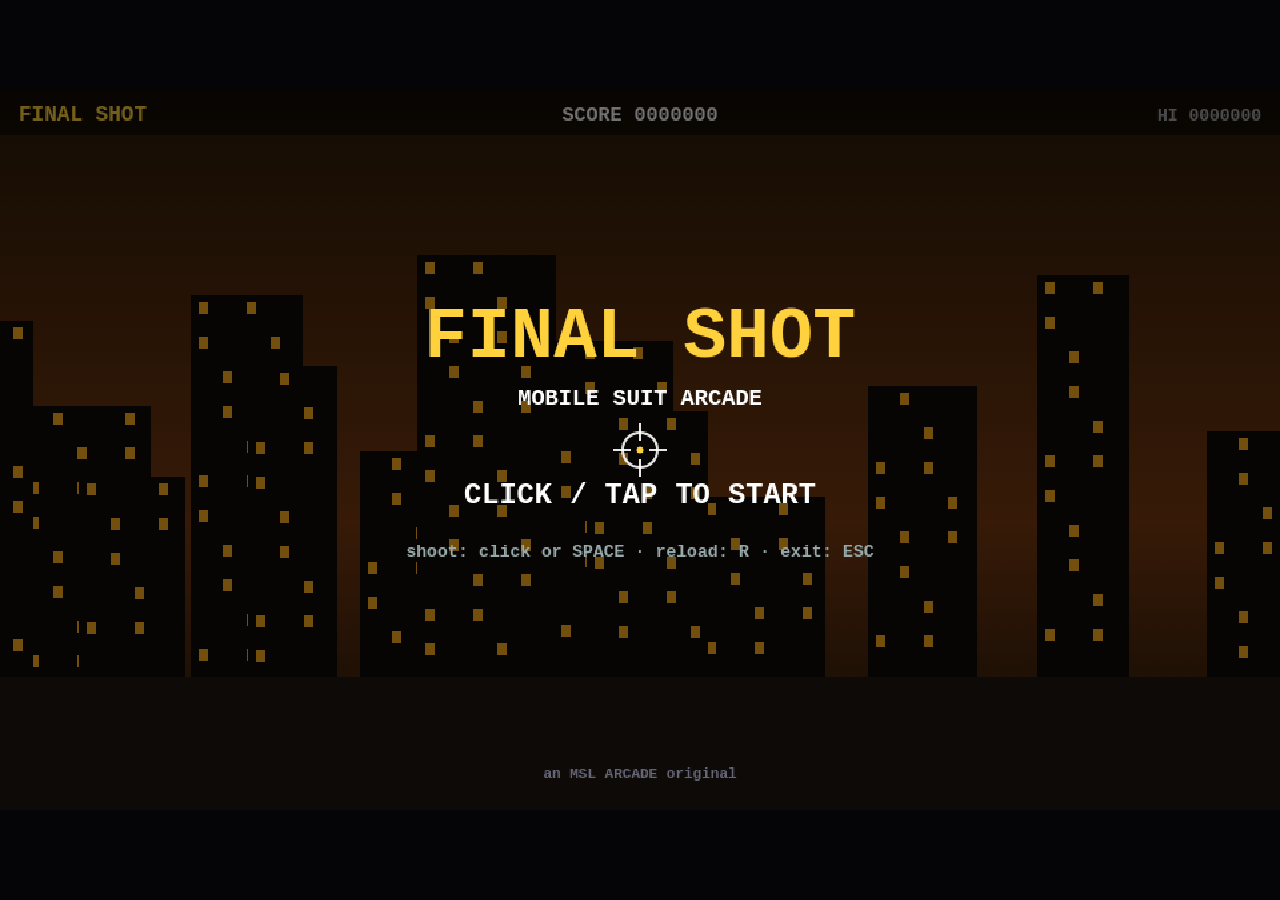
==== commit 50a1cecb: "MSL ARCADE branding: attract footer, page titles, iframe title The wing is MSL-branded everywhere el" ====
--- a/assets/arcade/index.html
+++ b/assets/arcade/index.html
@@ -3,7 +3,7 @@
 <head>
 <meta charset="utf-8"/>
 <meta name="viewport" content="width=device-width, initial-scale=1, viewport-fit=cover"/>
-<title>OTTI ARCADE</title>
+<title>MSL ARCADE</title>
 <style>
   *{box-sizing:border-box;margin:0;padding:0;-webkit-tap-highlight-color:transparent}
   html,body{width:100%;height:100%;overflow:hidden;background:#050508;font-family:'Courier New',monospace;
@@ -422,7 +422,7 @@
    ============================================================ */
 const id=(()=>{const h=(location.hash||'').replace('#','');return GAMES[h]?h:'gundam';})();
 const C=GAMES[id];
-document.title='OTTI ARCADE — '+C.title;
+document.title='MSL ARCADE: '+C.title;
 
 const ST={
   mode:'attract', tick:0, t:0, score:0, hi:0, stage:0, ents:[], fx:[],
@@ -581,7 +581,7 @@
       if(C.hasSlow)txt('E = EXCEED slow-mo when meter is full',W/2,H/2+102,13,'#9ce0ff');
       if(C.gun.heat)txt('hold to fire full-auto — watch the heat',W/2,H/2+102,13,'#ffb0a0');
       if(C.gun.pump)txt('3 shells, then pump (R). Bucks only — no does!',W/2,H/2+102,13,'#ffd8a8');
-      txt('an OTTI RECORDS arcade original',W/2,H-24,11,'#667');
+      txt('an MSL ARCADE original',W/2,H-24,11,'#667');
     }
     if(this.mode==='over'){
       g.fillStyle='rgba(0,0,0,.6)';g.fillRect(0,0,W,H);
